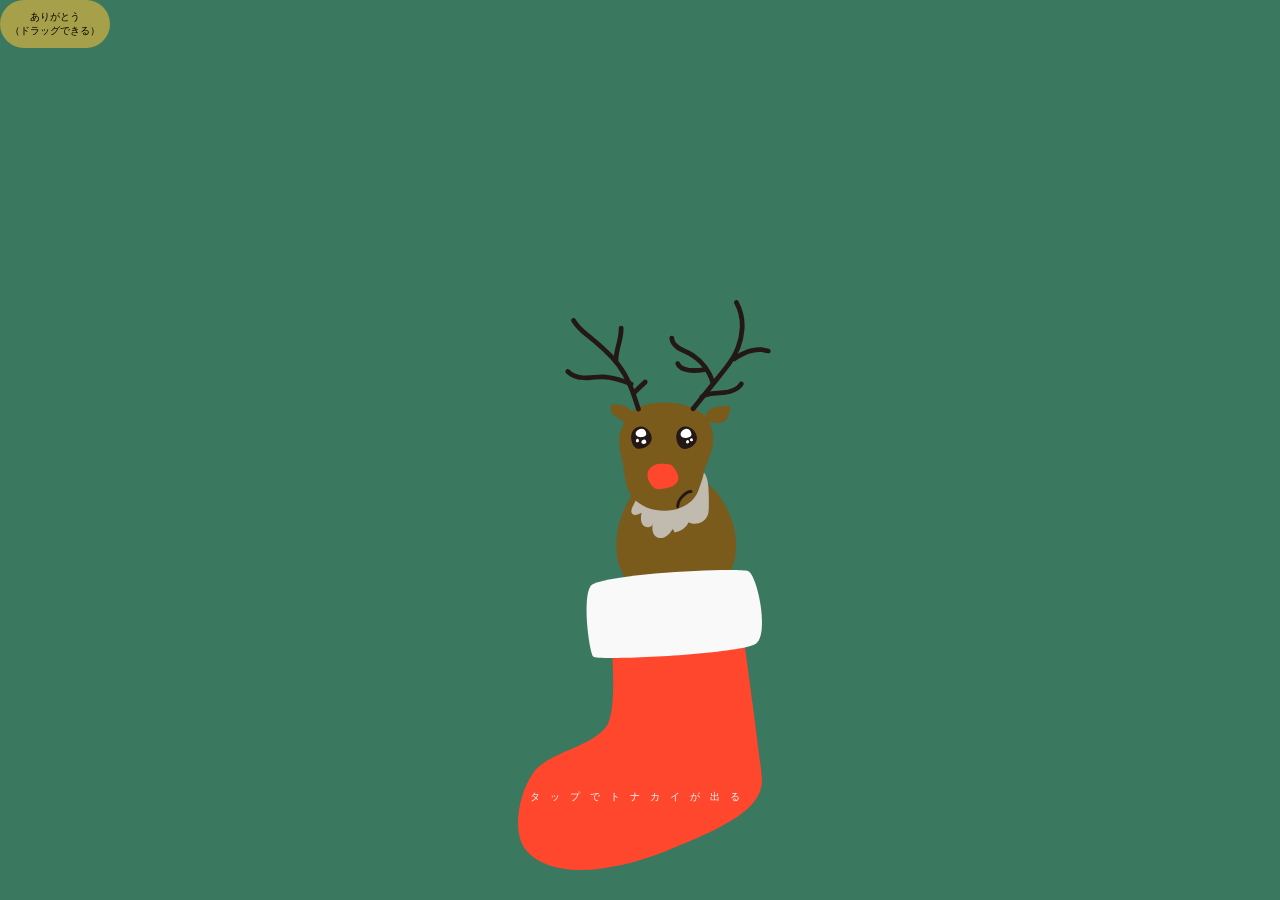
==== adcale_deployed/index.html @ 9399ebc8 "アドカレ" ====
<!DOCTYPE html>
<html lang="en">
<head>
    <meta charset="utf-8">
    <meta name="viewport" content="width=device-width, initial-scale=1.0, maximum-scale=1.0, user-scalable=no, viewport-fit=cover">
    <meta name="apple-mobile-web-app-capable" content="yes">
    <meta name="apple-mobile-web-app-status-bar-style" content="black-translucent">
    <link rel="apple-touch-icon" href="noodl-app.png">
    <title>Noodl Viewer</title>
    <style>
        body {
            margin: 0;
            padding: 0;
            overflow: hidden;
            user-select: none;
            background-color: black;
        }

        img {
            -webkit-user-drag: none;
        }

        * {
            box-sizing: border-box;
            -webkit-tap-highlight-color: rgba(0,0,0,0);
            cursor: default;
        }

    </style>
</head>
<body>
<noscript>
    You need to enable JavaScript to run this app.
</noscript>

<div id="root" style="display: flex; width:100vw; height: 100vh; overflow: hidden"></div>

<script src="react.production.min.js"></script>
<script src="react-dom.production.min.js"></script>



<script type="application/javascript">
    window.__noodl_modules = [];
    window.Noodl = {
        defineModule:function(m) {
            window.__noodl_modules.push(m);
        }
    }
    window.projectData = {"settings":{},"components":[{"name":"/Main","nodes":[{"id":"eacc74e7-4dce-2baf-354b-8070e2b2b872","type":"Group","parameters":{"backgroundColor":"#3A7860"},"ports":[{"name":"width","type":{"name":"number","units":["%","px","vw"],"defaultUnit":"%"},"plug":"input","group":"Dimensions","displayName":"Width","default":"100","index":2},{"name":"height","type":{"name":"number","units":["%","px","vh"],"defaultUnit":"%"},"plug":"input","group":"Dimensions","displayName":"Height","default":"100","index":3},{"name":"borderWidth","type":{"name":"number","units":["px"],"defaultUnit":"px"},"plug":"input","group":"Style","displayName":"Border Width","default":0,"index":353},{"name":"borderColor","type":"color","plug":"input","group":"Style","displayName":"Border Color","index":354}],"children":[{"id":"42d975aa-01d1-9dfe-31c0-d38041c544ec","type":"Image","parameters":{"src":"tona.svg","position":"absolute","alignX":"center","alignY":"center","sizeMode":"explicit","width":{"value":300,"unit":"px"},"height":{"value":300,"unit":"px"},"marginLeft":{"value":28,"unit":"px"}},"ports":[{"name":"width","type":{"name":"number","units":["%","px","vw"],"defaultUnit":"%"},"plug":"input","group":"Dimensions","displayName":"Width","default":"100","index":2},{"name":"height","type":{"name":"number","units":["%","px","vh"],"defaultUnit":"%"},"plug":"input","group":"Dimensions","displayName":"Height","default":"100","index":3}],"children":[]},{"id":"fdf67845-4a79-2b21-3f56-6a94a789fe0c","type":"Image","parameters":{"src":"socks.svg","alignX":"center","alignY":"bottom","position":"absolute","sizeMode":"explicit","width":{"value":300,"unit":"px"},"marginLeft":{"value":0,"unit":"px"},"transformScale":1,"pointerEventsMode":"inherit","height":{"value":300,"unit":"px"},"marginBottom":{"value":30,"unit":"px"}},"ports":[{"name":"width","type":{"name":"number","units":["%","px","vw"],"defaultUnit":"%"},"plug":"input","group":"Dimensions","displayName":"Width","default":"100","index":2},{"name":"height","type":{"name":"number","units":["%","px","vh"],"defaultUnit":"%"},"plug":"input","group":"Dimensions","displayName":"Height","default":"100","index":3}],"children":[]},{"id":"52b2e779-e220-c50f-89eb-185662efcb09","type":"Text","parameters":{"sizeMode":"contentSize","text":"タップでトナカイが出る","fontSize":{"value":10,"unit":"px"},"position":"absolute","alignX":"center","alignY":"bottom","letterSpacing":10,"color":"#FFFFFF","marginBottom":{"value":96,"unit":"px"}},"ports":[],"children":[]},{"id":"e766b639-2bf4-24fa-b99a-ab1df3ad97b3","type":"Drag","parameters":{"axis":"both"},"ports":[],"children":[{"id":"5ced582d-5383-da43-b13a-33ac85360148","type":"Group","parameters":{"sizeMode":"contentSize","paddingLeft":{"value":10,"unit":"px"},"paddingTop":{"value":10,"unit":"px"},"paddingRight":{"value":10,"unit":"px"},"paddingBottom":{"value":10,"unit":"px"},"backgroundColor":"#A7A04A","borderRadius":30},"ports":[{"name":"borderWidth","type":{"name":"number","units":["px"],"defaultUnit":"px"},"plug":"input","group":"Style","displayName":"Border Width","default":0,"index":353},{"name":"borderColor","type":"color","plug":"input","group":"Style","displayName":"Border Color","index":354}],"children":[{"id":"95e1acbd-33bf-920b-c3f9-b18dc97a06bb","type":"Text","parameters":{"sizeMode":"contentSize","text":"ありがとう\n（ドラッグできる）","fontSize":{"value":10,"unit":"px"},"textAlign":"center"},"ports":[],"children":[]}]}]}]},{"id":"cea06691-a21a-3cd8-f6dd-f1e04ae44dec","type":"States","parameters":{"states":"on,off","values":"ypos","value-on-ypos":-150,"value-off-ypos":0,"startState":"off"},"ports":[{"type":{"name":"number","allowConnectionsOnly":true},"plug":"output","group":"Values","name":"ypos","index":6},{"plug":"input","type":"number","group":"on Values","name":"value-on-ypos","displayName":"ypos","editorName":"on|ypos","index":7},{"plug":"input","type":{"name":"enum","enums":[{"value":"easeOut","label":"Ease Out"},{"value":"easeIn","label":"Ease In"},{"value":"linear","label":"Linear"},{"value":"easeInOut","label":"Ease In Out"},{"value":"cubicBezier","label":"Cubic Bezier"}]},"default":"easeOut","displayName":"Easing Curve","group":"on Transition","name":"transition-on","index":8},{"plug":"input","type":"number","default":300,"displayName":"Duration","group":"on Transition","name":"duration-on","index":9},{"plug":"input","type":{"name":"boolean","allowConnectionsOnly":true},"displayName":"To on","name":"to-on","group":"Go to state","index":10},{"plug":"output","type":"boolean","displayName":"At on","name":"at-on","group":"Current state","index":11},{"plug":"output","type":"signal","displayName":"Has Reached on","name":"reached-on","group":"Current state","index":12},{"plug":"input","type":"number","group":"off Values","name":"value-off-ypos","displayName":"ypos","editorName":"off|ypos","index":13},{"plug":"input","type":{"name":"enum","enums":[{"value":"easeOut","label":"Ease Out"},{"value":"easeIn","label":"Ease In"},{"value":"linear","label":"Linear"},{"value":"easeInOut","label":"Ease In Out"},{"value":"cubicBezier","label":"Cubic Bezier"}]},"default":"easeOut","displayName":"Easing Curve","group":"off Transition","name":"transition-off","index":14},{"plug":"input","type":"number","default":300,"displayName":"Duration","group":"off Transition","name":"duration-off","index":15},{"plug":"input","type":{"name":"boolean","allowConnectionsOnly":true},"displayName":"To off","name":"to-off","group":"Go to state","index":16},{"plug":"output","type":"boolean","displayName":"At off","name":"at-off","group":"Current state","index":17},{"plug":"output","type":"signal","displayName":"Has Reached off","name":"reached-off","group":"Current state","index":18},{"plug":"input","type":{"name":"enum","enums":["on","off"]},"group":"States","displayName":"Start at","name":"startState","default":"on","index":19}],"children":[]}],"connections":[{"sourceId":"fdf67845-4a79-2b21-3f56-6a94a789fe0c","sourcePort":"onClick","targetId":"cea06691-a21a-3cd8-f6dd-f1e04ae44dec","targetPort":"toggle"},{"sourceId":"cea06691-a21a-3cd8-f6dd-f1e04ae44dec","sourcePort":"ypos","targetId":"42d975aa-01d1-9dfe-31c0-d38041c544ec","targetPort":"transformY"}],"ports":[],"roots":["eacc74e7-4dce-2baf-354b-8070e2b2b872"]}],"rootComponent":"/Main","rootNode":"eacc74e7-4dce-2baf-354b-8070e2b2b872","metadata":{"deviceSettings":{"deviceTypes":[{"name":"Web","desc":"This is the default device that can be used to view the app from a browser.","rootComponentPath":"/Main","type":"Browser"}]}}};
</script>



<script src="noodl.js"></script>
</body>
</html>
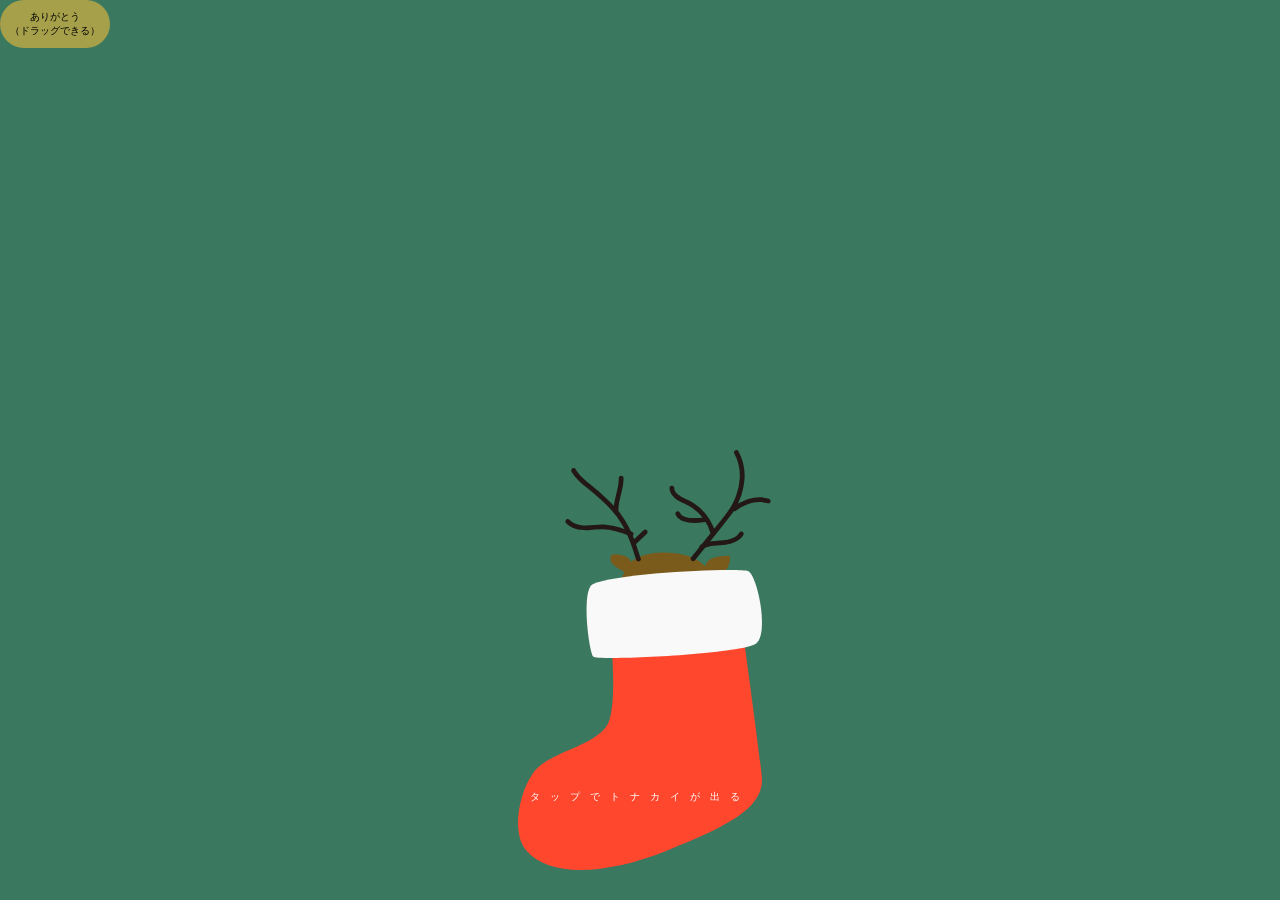
==== commit a3f0aa76: "修正" ====
--- a/adcale_deployed/index.html
+++ b/adcale_deployed/index.html
@@ -47,7 +47,7 @@
             window.__noodl_modules.push(m);
         }
     }
-    window.projectData = {"settings":{},"components":[{"name":"/Main","nodes":[{"id":"eacc74e7-4dce-2baf-354b-8070e2b2b872","type":"Group","parameters":{"backgroundColor":"#3A7860"},"ports":[{"name":"width","type":{"name":"number","units":["%","px","vw"],"defaultUnit":"%"},"plug":"input","group":"Dimensions","displayName":"Width","default":"100","index":2},{"name":"height","type":{"name":"number","units":["%","px","vh"],"defaultUnit":"%"},"plug":"input","group":"Dimensions","displayName":"Height","default":"100","index":3},{"name":"borderWidth","type":{"name":"number","units":["px"],"defaultUnit":"px"},"plug":"input","group":"Style","displayName":"Border Width","default":0,"index":353},{"name":"borderColor","type":"color","plug":"input","group":"Style","displayName":"Border Color","index":354}],"children":[{"id":"42d975aa-01d1-9dfe-31c0-d38041c544ec","type":"Image","parameters":{"src":"tona.svg","position":"absolute","alignX":"center","alignY":"center","sizeMode":"explicit","width":{"value":300,"unit":"px"},"height":{"value":300,"unit":"px"},"marginLeft":{"value":28,"unit":"px"}},"ports":[{"name":"width","type":{"name":"number","units":["%","px","vw"],"defaultUnit":"%"},"plug":"input","group":"Dimensions","displayName":"Width","default":"100","index":2},{"name":"height","type":{"name":"number","units":["%","px","vh"],"defaultUnit":"%"},"plug":"input","group":"Dimensions","displayName":"Height","default":"100","index":3}],"children":[]},{"id":"fdf67845-4a79-2b21-3f56-6a94a789fe0c","type":"Image","parameters":{"src":"socks.svg","alignX":"center","alignY":"bottom","position":"absolute","sizeMode":"explicit","width":{"value":300,"unit":"px"},"marginLeft":{"value":0,"unit":"px"},"transformScale":1,"pointerEventsMode":"inherit","height":{"value":300,"unit":"px"},"marginBottom":{"value":30,"unit":"px"}},"ports":[{"name":"width","type":{"name":"number","units":["%","px","vw"],"defaultUnit":"%"},"plug":"input","group":"Dimensions","displayName":"Width","default":"100","index":2},{"name":"height","type":{"name":"number","units":["%","px","vh"],"defaultUnit":"%"},"plug":"input","group":"Dimensions","displayName":"Height","default":"100","index":3}],"children":[]},{"id":"52b2e779-e220-c50f-89eb-185662efcb09","type":"Text","parameters":{"sizeMode":"contentSize","text":"タップでトナカイが出る","fontSize":{"value":10,"unit":"px"},"position":"absolute","alignX":"center","alignY":"bottom","letterSpacing":10,"color":"#FFFFFF","marginBottom":{"value":96,"unit":"px"}},"ports":[],"children":[]},{"id":"e766b639-2bf4-24fa-b99a-ab1df3ad97b3","type":"Drag","parameters":{"axis":"both"},"ports":[],"children":[{"id":"5ced582d-5383-da43-b13a-33ac85360148","type":"Group","parameters":{"sizeMode":"contentSize","paddingLeft":{"value":10,"unit":"px"},"paddingTop":{"value":10,"unit":"px"},"paddingRight":{"value":10,"unit":"px"},"paddingBottom":{"value":10,"unit":"px"},"backgroundColor":"#A7A04A","borderRadius":30},"ports":[{"name":"borderWidth","type":{"name":"number","units":["px"],"defaultUnit":"px"},"plug":"input","group":"Style","displayName":"Border Width","default":0,"index":353},{"name":"borderColor","type":"color","plug":"input","group":"Style","displayName":"Border Color","index":354}],"children":[{"id":"95e1acbd-33bf-920b-c3f9-b18dc97a06bb","type":"Text","parameters":{"sizeMode":"contentSize","text":"ありがとう\n（ドラッグできる）","fontSize":{"value":10,"unit":"px"},"textAlign":"center"},"ports":[],"children":[]}]}]}]},{"id":"cea06691-a21a-3cd8-f6dd-f1e04ae44dec","type":"States","parameters":{"states":"on,off","values":"ypos","value-on-ypos":-150,"value-off-ypos":0,"startState":"off"},"ports":[{"type":{"name":"number","allowConnectionsOnly":true},"plug":"output","group":"Values","name":"ypos","index":6},{"plug":"input","type":"number","group":"on Values","name":"value-on-ypos","displayName":"ypos","editorName":"on|ypos","index":7},{"plug":"input","type":{"name":"enum","enums":[{"value":"easeOut","label":"Ease Out"},{"value":"easeIn","label":"Ease In"},{"value":"linear","label":"Linear"},{"value":"easeInOut","label":"Ease In Out"},{"value":"cubicBezier","label":"Cubic Bezier"}]},"default":"easeOut","displayName":"Easing Curve","group":"on Transition","name":"transition-on","index":8},{"plug":"input","type":"number","default":300,"displayName":"Duration","group":"on Transition","name":"duration-on","index":9},{"plug":"input","type":{"name":"boolean","allowConnectionsOnly":true},"displayName":"To on","name":"to-on","group":"Go to state","index":10},{"plug":"output","type":"boolean","displayName":"At on","name":"at-on","group":"Current state","index":11},{"plug":"output","type":"signal","displayName":"Has Reached on","name":"reached-on","group":"Current state","index":12},{"plug":"input","type":"number","group":"off Values","name":"value-off-ypos","displayName":"ypos","editorName":"off|ypos","index":13},{"plug":"input","type":{"name":"enum","enums":[{"value":"easeOut","label":"Ease Out"},{"value":"easeIn","label":"Ease In"},{"value":"linear","label":"Linear"},{"value":"easeInOut","label":"Ease In Out"},{"value":"cubicBezier","label":"Cubic Bezier"}]},"default":"easeOut","displayName":"Easing Curve","group":"off Transition","name":"transition-off","index":14},{"plug":"input","type":"number","default":300,"displayName":"Duration","group":"off Transition","name":"duration-off","index":15},{"plug":"input","type":{"name":"boolean","allowConnectionsOnly":true},"displayName":"To off","name":"to-off","group":"Go to state","index":16},{"plug":"output","type":"boolean","displayName":"At off","name":"at-off","group":"Current state","index":17},{"plug":"output","type":"signal","displayName":"Has Reached off","name":"reached-off","group":"Current state","index":18},{"plug":"input","type":{"name":"enum","enums":["on","off"]},"group":"States","displayName":"Start at","name":"startState","default":"on","index":19}],"children":[]}],"connections":[{"sourceId":"fdf67845-4a79-2b21-3f56-6a94a789fe0c","sourcePort":"onClick","targetId":"cea06691-a21a-3cd8-f6dd-f1e04ae44dec","targetPort":"toggle"},{"sourceId":"cea06691-a21a-3cd8-f6dd-f1e04ae44dec","sourcePort":"ypos","targetId":"42d975aa-01d1-9dfe-31c0-d38041c544ec","targetPort":"transformY"}],"ports":[],"roots":["eacc74e7-4dce-2baf-354b-8070e2b2b872"]}],"rootComponent":"/Main","rootNode":"eacc74e7-4dce-2baf-354b-8070e2b2b872","metadata":{"deviceSettings":{"deviceTypes":[{"name":"Web","desc":"This is the default device that can be used to view the app from a browser.","rootComponentPath":"/Main","type":"Browser"}]}}};
+    window.projectData = {"settings":{},"components":[{"name":"/Main","nodes":[{"id":"eacc74e7-4dce-2baf-354b-8070e2b2b872","type":"Group","parameters":{"backgroundColor":"#3A7860"},"ports":[{"name":"width","type":{"name":"number","units":["%","px","vw"],"defaultUnit":"%"},"plug":"input","group":"Dimensions","displayName":"Width","default":"100","index":2},{"name":"height","type":{"name":"number","units":["%","px","vh"],"defaultUnit":"%"},"plug":"input","group":"Dimensions","displayName":"Height","default":"100","index":3},{"name":"borderWidth","type":{"name":"number","units":["px"],"defaultUnit":"px"},"plug":"input","group":"Style","displayName":"Border Width","default":0,"index":353},{"name":"borderColor","type":"color","plug":"input","group":"Style","displayName":"Border Color","index":354}],"children":[{"id":"42d975aa-01d1-9dfe-31c0-d38041c544ec","type":"Image","parameters":{"src":"tona.svg","position":"absolute","alignX":"center","alignY":"bottom","sizeMode":"explicit","width":{"value":300,"unit":"px"},"height":{"value":300,"unit":"px"},"marginLeft":{"value":28,"unit":"px"}},"ports":[{"name":"width","type":{"name":"number","units":["%","px","vw"],"defaultUnit":"%"},"plug":"input","group":"Dimensions","displayName":"Width","default":"100","index":2},{"name":"height","type":{"name":"number","units":["%","px","vh"],"defaultUnit":"%"},"plug":"input","group":"Dimensions","displayName":"Height","default":"100","index":3}],"children":[]},{"id":"fdf67845-4a79-2b21-3f56-6a94a789fe0c","type":"Image","parameters":{"src":"socks.svg","alignX":"center","alignY":"bottom","position":"absolute","sizeMode":"explicit","width":{"value":300,"unit":"px"},"marginLeft":{"value":0,"unit":"px"},"transformScale":1,"pointerEventsMode":"inherit","height":{"value":300,"unit":"px"},"marginBottom":{"value":30,"unit":"px"}},"ports":[{"name":"width","type":{"name":"number","units":["%","px","vw"],"defaultUnit":"%"},"plug":"input","group":"Dimensions","displayName":"Width","default":"100","index":2},{"name":"height","type":{"name":"number","units":["%","px","vh"],"defaultUnit":"%"},"plug":"input","group":"Dimensions","displayName":"Height","default":"100","index":3}],"children":[]},{"id":"52b2e779-e220-c50f-89eb-185662efcb09","type":"Text","parameters":{"sizeMode":"contentSize","text":"タップでトナカイが出る","fontSize":{"value":10,"unit":"px"},"position":"absolute","alignX":"center","alignY":"bottom","letterSpacing":10,"color":"#FFFFFF","marginBottom":{"value":96,"unit":"px"}},"ports":[],"children":[]},{"id":"e766b639-2bf4-24fa-b99a-ab1df3ad97b3","type":"Drag","parameters":{"axis":"both"},"ports":[],"children":[{"id":"5ced582d-5383-da43-b13a-33ac85360148","type":"Group","parameters":{"sizeMode":"contentSize","paddingLeft":{"value":10,"unit":"px"},"paddingTop":{"value":10,"unit":"px"},"paddingRight":{"value":10,"unit":"px"},"paddingBottom":{"value":10,"unit":"px"},"backgroundColor":"#A7A04A","borderRadius":30},"ports":[{"name":"borderWidth","type":{"name":"number","units":["px"],"defaultUnit":"px"},"plug":"input","group":"Style","displayName":"Border Width","default":0,"index":353},{"name":"borderColor","type":"color","plug":"input","group":"Style","displayName":"Border Color","index":354}],"children":[{"id":"95e1acbd-33bf-920b-c3f9-b18dc97a06bb","type":"Text","parameters":{"sizeMode":"contentSize","text":"ありがとう\n（ドラッグできる）","fontSize":{"value":10,"unit":"px"},"textAlign":"center"},"ports":[],"children":[]}]}]}]},{"id":"cea06691-a21a-3cd8-f6dd-f1e04ae44dec","type":"States","parameters":{"states":"on,off","values":"ypos","value-on-ypos":-250,"value-off-ypos":-150,"startState":"off"},"ports":[{"type":{"name":"number","allowConnectionsOnly":true},"plug":"output","group":"Values","name":"ypos","index":6},{"plug":"input","type":"number","group":"on Values","name":"value-on-ypos","displayName":"ypos","editorName":"on|ypos","index":7},{"plug":"input","type":{"name":"enum","enums":[{"value":"easeOut","label":"Ease Out"},{"value":"easeIn","label":"Ease In"},{"value":"linear","label":"Linear"},{"value":"easeInOut","label":"Ease In Out"},{"value":"cubicBezier","label":"Cubic Bezier"}]},"default":"easeOut","displayName":"Easing Curve","group":"on Transition","name":"transition-on","index":8},{"plug":"input","type":"number","default":300,"displayName":"Duration","group":"on Transition","name":"duration-on","index":9},{"plug":"input","type":{"name":"boolean","allowConnectionsOnly":true},"displayName":"To on","name":"to-on","group":"Go to state","index":10},{"plug":"output","type":"boolean","displayName":"At on","name":"at-on","group":"Current state","index":11},{"plug":"output","type":"signal","displayName":"Has Reached on","name":"reached-on","group":"Current state","index":12},{"plug":"input","type":"number","group":"off Values","name":"value-off-ypos","displayName":"ypos","editorName":"off|ypos","index":13},{"plug":"input","type":{"name":"enum","enums":[{"value":"easeOut","label":"Ease Out"},{"value":"easeIn","label":"Ease In"},{"value":"linear","label":"Linear"},{"value":"easeInOut","label":"Ease In Out"},{"value":"cubicBezier","label":"Cubic Bezier"}]},"default":"easeOut","displayName":"Easing Curve","group":"off Transition","name":"transition-off","index":14},{"plug":"input","type":"number","default":300,"displayName":"Duration","group":"off Transition","name":"duration-off","index":15},{"plug":"input","type":{"name":"boolean","allowConnectionsOnly":true},"displayName":"To off","name":"to-off","group":"Go to state","index":16},{"plug":"output","type":"boolean","displayName":"At off","name":"at-off","group":"Current state","index":17},{"plug":"output","type":"signal","displayName":"Has Reached off","name":"reached-off","group":"Current state","index":18},{"plug":"input","type":{"name":"enum","enums":["on","off"]},"group":"States","displayName":"Start at","name":"startState","default":"on","index":19}],"children":[]}],"connections":[{"sourceId":"fdf67845-4a79-2b21-3f56-6a94a789fe0c","sourcePort":"onClick","targetId":"cea06691-a21a-3cd8-f6dd-f1e04ae44dec","targetPort":"toggle"},{"sourceId":"cea06691-a21a-3cd8-f6dd-f1e04ae44dec","sourcePort":"ypos","targetId":"42d975aa-01d1-9dfe-31c0-d38041c544ec","targetPort":"transformY"}],"ports":[],"roots":["eacc74e7-4dce-2baf-354b-8070e2b2b872"]}],"rootComponent":"/Main","rootNode":"eacc74e7-4dce-2baf-354b-8070e2b2b872","metadata":{"deviceSettings":{"deviceTypes":[{"name":"Web","desc":"This is the default device that can be used to view the app from a browser.","rootComponentPath":"/Main","type":"Browser"}]}}};
 </script>
 
 
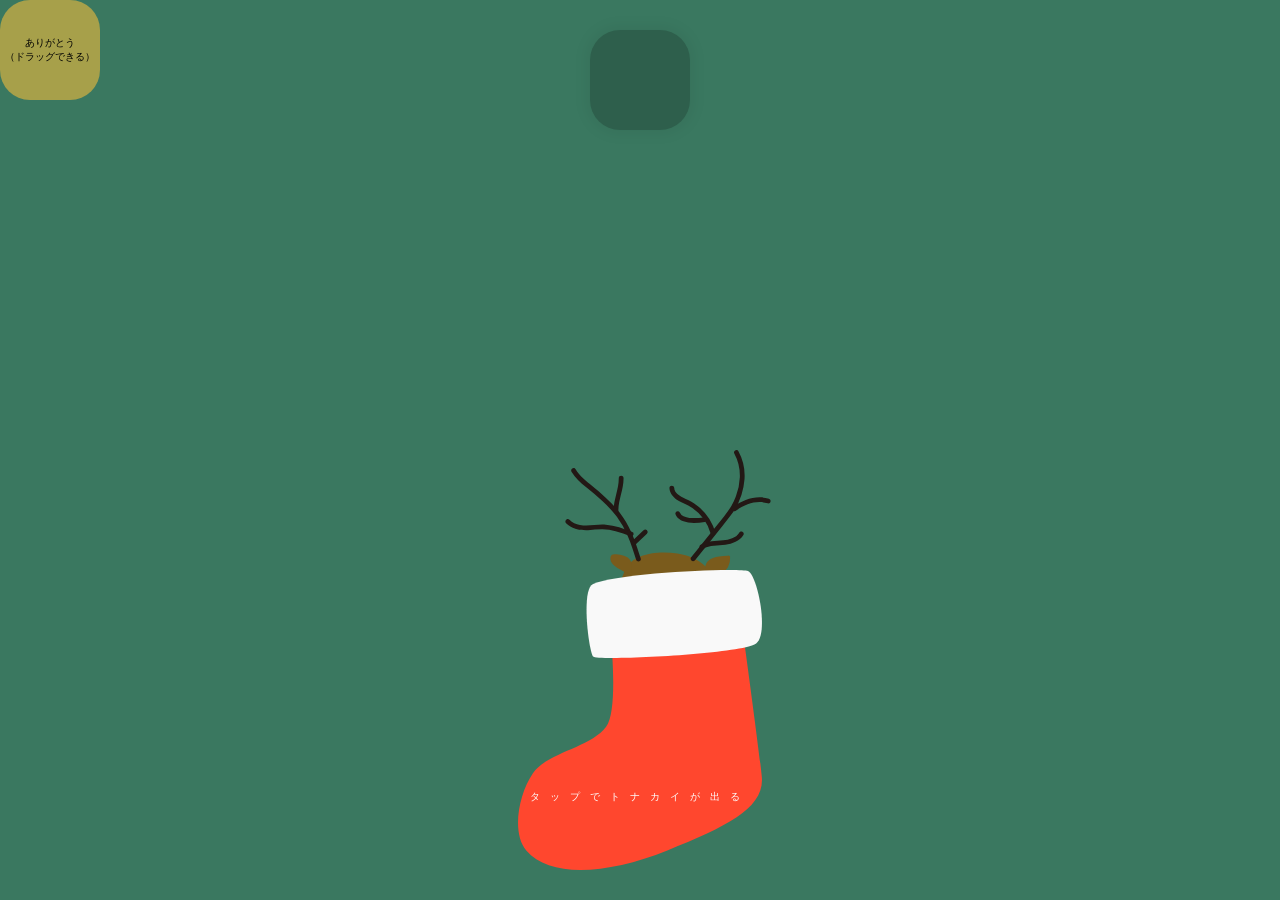
==== commit a597c7b8: "進化" ====
--- a/adcale_deployed/index.html
+++ b/adcale_deployed/index.html
@@ -38,6 +38,8 @@
 <script src="react.production.min.js"></script>
 <script src="react-dom.production.min.js"></script>
 
+<link rel="stylesheet" type="text/css" href="./noodl_modules/se-topp-material-ui/material-iconfont/material-icons.css">
+<link rel="stylesheet" type="text/css" href="./noodl_modules/se-topp-material-ui/roboto/roboto.css">
 
 
 <script type="application/javascript">
@@ -47,9 +49,10 @@
             window.__noodl_modules.push(m);
         }
     }
-    window.projectData = {"settings":{},"components":[{"name":"/Main","nodes":[{"id":"eacc74e7-4dce-2baf-354b-8070e2b2b872","type":"Group","parameters":{"backgroundColor":"#3A7860"},"ports":[{"name":"width","type":{"name":"number","units":["%","px","vw"],"defaultUnit":"%"},"plug":"input","group":"Dimensions","displayName":"Width","default":"100","index":2},{"name":"height","type":{"name":"number","units":["%","px","vh"],"defaultUnit":"%"},"plug":"input","group":"Dimensions","displayName":"Height","default":"100","index":3},{"name":"borderWidth","type":{"name":"number","units":["px"],"defaultUnit":"px"},"plug":"input","group":"Style","displayName":"Border Width","default":0,"index":353},{"name":"borderColor","type":"color","plug":"input","group":"Style","displayName":"Border Color","index":354}],"children":[{"id":"42d975aa-01d1-9dfe-31c0-d38041c544ec","type":"Image","parameters":{"src":"tona.svg","position":"absolute","alignX":"center","alignY":"bottom","sizeMode":"explicit","width":{"value":300,"unit":"px"},"height":{"value":300,"unit":"px"},"marginLeft":{"value":28,"unit":"px"}},"ports":[{"name":"width","type":{"name":"number","units":["%","px","vw"],"defaultUnit":"%"},"plug":"input","group":"Dimensions","displayName":"Width","default":"100","index":2},{"name":"height","type":{"name":"number","units":["%","px","vh"],"defaultUnit":"%"},"plug":"input","group":"Dimensions","displayName":"Height","default":"100","index":3}],"children":[]},{"id":"fdf67845-4a79-2b21-3f56-6a94a789fe0c","type":"Image","parameters":{"src":"socks.svg","alignX":"center","alignY":"bottom","position":"absolute","sizeMode":"explicit","width":{"value":300,"unit":"px"},"marginLeft":{"value":0,"unit":"px"},"transformScale":1,"pointerEventsMode":"inherit","height":{"value":300,"unit":"px"},"marginBottom":{"value":30,"unit":"px"}},"ports":[{"name":"width","type":{"name":"number","units":["%","px","vw"],"defaultUnit":"%"},"plug":"input","group":"Dimensions","displayName":"Width","default":"100","index":2},{"name":"height","type":{"name":"number","units":["%","px","vh"],"defaultUnit":"%"},"plug":"input","group":"Dimensions","displayName":"Height","default":"100","index":3}],"children":[]},{"id":"52b2e779-e220-c50f-89eb-185662efcb09","type":"Text","parameters":{"sizeMode":"contentSize","text":"タップでトナカイが出る","fontSize":{"value":10,"unit":"px"},"position":"absolute","alignX":"center","alignY":"bottom","letterSpacing":10,"color":"#FFFFFF","marginBottom":{"value":96,"unit":"px"}},"ports":[],"children":[]},{"id":"e766b639-2bf4-24fa-b99a-ab1df3ad97b3","type":"Drag","parameters":{"axis":"both"},"ports":[],"children":[{"id":"5ced582d-5383-da43-b13a-33ac85360148","type":"Group","parameters":{"sizeMode":"contentSize","paddingLeft":{"value":10,"unit":"px"},"paddingTop":{"value":10,"unit":"px"},"paddingRight":{"value":10,"unit":"px"},"paddingBottom":{"value":10,"unit":"px"},"backgroundColor":"#A7A04A","borderRadius":30},"ports":[{"name":"borderWidth","type":{"name":"number","units":["px"],"defaultUnit":"px"},"plug":"input","group":"Style","displayName":"Border Width","default":0,"index":353},{"name":"borderColor","type":"color","plug":"input","group":"Style","displayName":"Border Color","index":354}],"children":[{"id":"95e1acbd-33bf-920b-c3f9-b18dc97a06bb","type":"Text","parameters":{"sizeMode":"contentSize","text":"ありがとう\n（ドラッグできる）","fontSize":{"value":10,"unit":"px"},"textAlign":"center"},"ports":[],"children":[]}]}]}]},{"id":"cea06691-a21a-3cd8-f6dd-f1e04ae44dec","type":"States","parameters":{"states":"on,off","values":"ypos","value-on-ypos":-250,"value-off-ypos":-150,"startState":"off"},"ports":[{"type":{"name":"number","allowConnectionsOnly":true},"plug":"output","group":"Values","name":"ypos","index":6},{"plug":"input","type":"number","group":"on Values","name":"value-on-ypos","displayName":"ypos","editorName":"on|ypos","index":7},{"plug":"input","type":{"name":"enum","enums":[{"value":"easeOut","label":"Ease Out"},{"value":"easeIn","label":"Ease In"},{"value":"linear","label":"Linear"},{"value":"easeInOut","label":"Ease In Out"},{"value":"cubicBezier","label":"Cubic Bezier"}]},"default":"easeOut","displayName":"Easing Curve","group":"on Transition","name":"transition-on","index":8},{"plug":"input","type":"number","default":300,"displayName":"Duration","group":"on Transition","name":"duration-on","index":9},{"plug":"input","type":{"name":"boolean","allowConnectionsOnly":true},"displayName":"To on","name":"to-on","group":"Go to state","index":10},{"plug":"output","type":"boolean","displayName":"At on","name":"at-on","group":"Current state","index":11},{"plug":"output","type":"signal","displayName":"Has Reached on","name":"reached-on","group":"Current state","index":12},{"plug":"input","type":"number","group":"off Values","name":"value-off-ypos","displayName":"ypos","editorName":"off|ypos","index":13},{"plug":"input","type":{"name":"enum","enums":[{"value":"easeOut","label":"Ease Out"},{"value":"easeIn","label":"Ease In"},{"value":"linear","label":"Linear"},{"value":"easeInOut","label":"Ease In Out"},{"value":"cubicBezier","label":"Cubic Bezier"}]},"default":"easeOut","displayName":"Easing Curve","group":"off Transition","name":"transition-off","index":14},{"plug":"input","type":"number","default":300,"displayName":"Duration","group":"off Transition","name":"duration-off","index":15},{"plug":"input","type":{"name":"boolean","allowConnectionsOnly":true},"displayName":"To off","name":"to-off","group":"Go to state","index":16},{"plug":"output","type":"boolean","displayName":"At off","name":"at-off","group":"Current state","index":17},{"plug":"output","type":"signal","displayName":"Has Reached off","name":"reached-off","group":"Current state","index":18},{"plug":"input","type":{"name":"enum","enums":["on","off"]},"group":"States","displayName":"Start at","name":"startState","default":"on","index":19}],"children":[]}],"connections":[{"sourceId":"fdf67845-4a79-2b21-3f56-6a94a789fe0c","sourcePort":"onClick","targetId":"cea06691-a21a-3cd8-f6dd-f1e04ae44dec","targetPort":"toggle"},{"sourceId":"cea06691-a21a-3cd8-f6dd-f1e04ae44dec","sourcePort":"ypos","targetId":"42d975aa-01d1-9dfe-31c0-d38041c544ec","targetPort":"transformY"}],"ports":[],"roots":["eacc74e7-4dce-2baf-354b-8070e2b2b872"]}],"rootComponent":"/Main","rootNode":"eacc74e7-4dce-2baf-354b-8070e2b2b872","metadata":{"deviceSettings":{"deviceTypes":[{"name":"Web","desc":"This is the default device that can be used to view the app from a browser.","rootComponentPath":"/Main","type":"Browser"}]}}};
+    window.projectData = {"settings":{},"components":[{"name":"/Main","nodes":[{"id":"eacc74e7-4dce-2baf-354b-8070e2b2b872","type":"Group","parameters":{"backgroundColor":"#3A7860","style":"{\n   \n}"},"ports":[{"name":"width","type":{"name":"number","units":["%","px","vw"],"defaultUnit":"%"},"plug":"input","group":"Dimensions","displayName":"Width","default":"100","index":2},{"name":"height","type":{"name":"number","units":["%","px","vh"],"defaultUnit":"%"},"plug":"input","group":"Dimensions","displayName":"Height","default":"100","index":3},{"name":"borderWidth","type":{"name":"number","units":["px"],"defaultUnit":"px"},"plug":"input","group":"Style","displayName":"Border Width","default":0,"index":353},{"name":"borderColor","type":"color","plug":"input","group":"Style","displayName":"Border Color","index":354}],"children":[{"id":"a786fdcf-6021-cf08-1d9b-668cadb43384","type":"Group","parameters":{"style":"{\n     \"background\":\"url(kabe_snow03.gif)\"\n}","position":"absolute"},"ports":[{"name":"width","type":{"name":"number","units":["%","px","vw"],"defaultUnit":"%"},"plug":"input","group":"Dimensions","displayName":"Width","default":"100","index":2},{"name":"height","type":{"name":"number","units":["%","px","vh"],"defaultUnit":"%"},"plug":"input","group":"Dimensions","displayName":"Height","default":"100","index":3},{"name":"borderWidth","type":{"name":"number","units":["px"],"defaultUnit":"px"},"plug":"input","group":"Style","displayName":"Border Width","default":0,"index":353},{"name":"borderColor","type":"color","plug":"input","group":"Style","displayName":"Border Color","index":354}],"children":[]},{"id":"27869582-edd7-7560-87dc-3aa5f8788a9b","type":"Group","parameters":{"sizeMode":"explicit","width":{"value":100,"unit":"px"},"height":{"value":100,"unit":"px"},"borderRadius":30,"marginTop":{"value":30,"unit":"px"},"position":"absolute","alignX":"center","borderStyle":"solid","boxShadowEnabled":true,"style":"{\n}","backgroundColor":"#000000","opacity":0.2,"boxShadowBlurRadius":{"value":10,"unit":"px"},"boxShadowSpreadRadius":{"value":5,"unit":"px"}},"ports":[{"name":"width","type":{"name":"number","units":["%","px","vw"],"defaultUnit":"%"},"plug":"input","group":"Dimensions","displayName":"Width","default":"100","index":2},{"name":"height","type":{"name":"number","units":["%","px","vh"],"defaultUnit":"%"},"plug":"input","group":"Dimensions","displayName":"Height","default":"100","index":3},{"name":"borderWidth","type":{"name":"number","units":["px"],"defaultUnit":"px"},"plug":"input","group":"Style","displayName":"Border Width","default":0,"index":353},{"name":"borderColor","type":"color","plug":"input","group":"Style","displayName":"Border Color","index":354},{"name":"boxShadowOffsetX","type":{"name":"number","units":["px"],"defaultUnit":"px"},"plug":"input","group":"Box Shadow","displayName":"Offset X","default":0,"index":400},{"name":"boxShadowOffsetY","type":{"name":"number","units":["px"],"defaultUnit":"px"},"plug":"input","group":"Box Shadow","displayName":"Offset Y","default":0,"index":401},{"name":"boxShadowBlurRadius","type":{"name":"number","units":["px"],"defaultUnit":"px"},"plug":"input","group":"Box Shadow","displayName":"Blur Radius","default":5,"index":402},{"name":"boxShadowSpreadRadius","type":{"name":"number","units":["px"],"defaultUnit":"px"},"plug":"input","group":"Box Shadow","displayName":"Spread Radius","default":2,"index":403},{"name":"boxShadowInset","type":"boolean","plug":"input","group":"Box Shadow","displayName":"Inset","default":false,"index":404},{"name":"boxShadowColor","type":"color","plug":"input","group":"Box Shadow","displayName":"Shadow Color","default":"rgba(0,0,0,0.2)","index":405}],"children":[]},{"id":"e766b639-2bf4-24fa-b99a-ab1df3ad97b3","type":"Drag","parameters":{"axis":"both","mounted":true,"snapToPositionX.value":100,"snapToPositionY.duration":500,"snapToPositionX.duration":500},"ports":[],"children":[{"id":"5ced582d-5383-da43-b13a-33ac85360148","type":"Group","parameters":{"sizeMode":"explicit","paddingLeft":{"value":10,"unit":"px"},"paddingTop":{"value":10,"unit":"px"},"paddingRight":{"value":10,"unit":"px"},"paddingBottom":{"value":10,"unit":"px"},"backgroundColor":"#A7A04A","borderRadius":30,"width":{"value":100,"unit":"px"},"height":{"value":100,"unit":"px"}},"ports":[{"name":"width","type":{"name":"number","units":["%","px","vw"],"defaultUnit":"%"},"plug":"input","group":"Dimensions","displayName":"Width","default":"100","index":2},{"name":"height","type":{"name":"number","units":["%","px","vh"],"defaultUnit":"%"},"plug":"input","group":"Dimensions","displayName":"Height","default":"100","index":3},{"name":"borderWidth","type":{"name":"number","units":["px"],"defaultUnit":"px"},"plug":"input","group":"Style","displayName":"Border Width","default":0,"index":353},{"name":"borderColor","type":"color","plug":"input","group":"Style","displayName":"Border Color","index":354}],"children":[{"id":"95e1acbd-33bf-920b-c3f9-b18dc97a06bb","type":"Text","parameters":{"sizeMode":"contentSize","text":"ありがとう\n（ドラッグできる）","fontSize":{"value":10,"unit":"px"},"textAlign":"center","alignX":"center","alignY":"center","position":"absolute"},"ports":[],"children":[]}]}]},{"id":"42d975aa-01d1-9dfe-31c0-d38041c544ec","type":"Image","parameters":{"src":"tona.svg","position":"absolute","alignX":"center","alignY":"bottom","sizeMode":"explicit","width":{"value":300,"unit":"px"},"height":{"value":300,"unit":"px"},"marginLeft":{"value":28,"unit":"px"},"blockTouch":false,"pointerEventsMode":"explicit","pointerEventsEnabled":false},"ports":[{"name":"width","type":{"name":"number","units":["%","px","vw"],"defaultUnit":"%"},"plug":"input","group":"Dimensions","displayName":"Width","default":"100","index":2},{"name":"height","type":{"name":"number","units":["%","px","vh"],"defaultUnit":"%"},"plug":"input","group":"Dimensions","displayName":"Height","default":"100","index":3},{"name":"pointerEventsEnabled","type":"boolean","plug":"input","displayName":"Pointer Events Enabled","default":true,"index":303}],"children":[]},{"id":"fdf67845-4a79-2b21-3f56-6a94a789fe0c","type":"Image","parameters":{"src":"socks.svg","alignX":"center","alignY":"bottom","position":"absolute","sizeMode":"explicit","width":{"value":300,"unit":"px"},"marginLeft":{"value":0,"unit":"px"},"transformScale":1,"pointerEventsMode":"inherit","height":{"value":300,"unit":"px"},"marginBottom":{"value":30,"unit":"px"}},"ports":[{"name":"width","type":{"name":"number","units":["%","px","vw"],"defaultUnit":"%"},"plug":"input","group":"Dimensions","displayName":"Width","default":"100","index":2},{"name":"height","type":{"name":"number","units":["%","px","vh"],"defaultUnit":"%"},"plug":"input","group":"Dimensions","displayName":"Height","default":"100","index":3}],"children":[]},{"id":"52b2e779-e220-c50f-89eb-185662efcb09","type":"Text","parameters":{"sizeMode":"contentSize","text":"タップでトナカイが出る","fontSize":{"value":10,"unit":"px"},"position":"absolute","alignX":"center","alignY":"bottom","letterSpacing":10,"color":"#FFFFFF","marginBottom":{"value":96,"unit":"px"}},"ports":[],"children":[]},{"id":"6057cec8-b209-5c6f-046f-da94c2bd3173","type":"Text","parameters":{"text":"めりくり","fontSize":{"value":70,"unit":"px"},"sizeMode":"contentSize","position":"absolute","alignX":"center","alignY":"bottom","marginBottom":{"value":150,"unit":"px"},"fontFamily":"noodl_modules/se-topp-material-ui/Roboto/Roboto-Regular.ttf","color":"#F0BF56","opacity":0.5,"blockTouch":false,"pointerEventsMode":"explicit","pointerEventsEnabled":false},"ports":[{"name":"pointerEventsEnabled","type":"boolean","plug":"input","displayName":"Pointer Events Enabled","default":true,"index":303}],"children":[]}]},{"id":"cea06691-a21a-3cd8-f6dd-f1e04ae44dec","type":"States","parameters":{"states":"on,off","values":"ypos","value-on-ypos":-250,"value-off-ypos":-150,"startState":"off"},"ports":[{"type":{"name":"number","allowConnectionsOnly":true},"plug":"output","group":"Values","name":"ypos","index":6},{"plug":"input","type":"number","group":"on Values","name":"value-on-ypos","displayName":"ypos","editorName":"on|ypos","index":7},{"plug":"input","type":{"name":"enum","enums":[{"value":"easeOut","label":"Ease Out"},{"value":"easeIn","label":"Ease In"},{"value":"linear","label":"Linear"},{"value":"easeInOut","label":"Ease In Out"},{"value":"cubicBezier","label":"Cubic Bezier"}]},"default":"easeOut","displayName":"Easing Curve","group":"on Transition","name":"transition-on","index":8},{"plug":"input","type":"number","default":300,"displayName":"Duration","group":"on Transition","name":"duration-on","index":9},{"plug":"input","type":{"name":"boolean","allowConnectionsOnly":true},"displayName":"To on","name":"to-on","group":"Go to state","index":10},{"plug":"output","type":"boolean","displayName":"At on","name":"at-on","group":"Current state","index":11},{"plug":"output","type":"signal","displayName":"Has Reached on","name":"reached-on","group":"Current state","index":12},{"plug":"input","type":"number","group":"off Values","name":"value-off-ypos","displayName":"ypos","editorName":"off|ypos","index":13},{"plug":"input","type":{"name":"enum","enums":[{"value":"easeOut","label":"Ease Out"},{"value":"easeIn","label":"Ease In"},{"value":"linear","label":"Linear"},{"value":"easeInOut","label":"Ease In Out"},{"value":"cubicBezier","label":"Cubic Bezier"}]},"default":"easeOut","displayName":"Easing Curve","group":"off Transition","name":"transition-off","index":14},{"plug":"input","type":"number","default":300,"displayName":"Duration","group":"off Transition","name":"duration-off","index":15},{"plug":"input","type":{"name":"boolean","allowConnectionsOnly":true},"displayName":"To off","name":"to-off","group":"Go to state","index":16},{"plug":"output","type":"boolean","displayName":"At off","name":"at-off","group":"Current state","index":17},{"plug":"output","type":"signal","displayName":"Has Reached off","name":"reached-off","group":"Current state","index":18},{"plug":"input","type":{"name":"enum","enums":["on","off"]},"group":"States","displayName":"Start at","name":"startState","default":"on","index":19}],"children":[]},{"id":"6f1cb797-37f6-78b6-a720-2c1eb09ec1d0","type":"Expression","parameters":{"expression":"dragX > minX- 20 && dragY > minY -20 && dragX < minX+ 20 && dragY < minY +20 && minX !== 0"},"ports":[{"name":"dragX","type":"number","plug":"input","index":2},{"name":"minX","type":"number","plug":"input","index":3},{"name":"dragY","type":"number","plug":"input","index":4},{"name":"minY","type":"number","plug":"input","index":5}],"children":[]},{"id":"29c52dea-cb49-50b0-1074-f72b7c02a39d","type":"States","parameters":{"states":"snap,free","duration-snap":0,"duration-free":0,"startState":"free"},"ports":[{"plug":"input","type":{"name":"enum","enums":[{"value":"easeOut","label":"Ease Out"},{"value":"easeIn","label":"Ease In"},{"value":"linear","label":"Linear"},{"value":"easeInOut","label":"Ease In Out"},{"value":"cubicBezier","label":"Cubic Bezier"}]},"default":"easeOut","displayName":"Easing Curve","group":"snap Transition","name":"transition-snap","index":6},{"plug":"input","type":"number","default":300,"displayName":"Duration","group":"snap Transition","name":"duration-snap","index":7},{"plug":"input","type":{"name":"boolean","allowConnectionsOnly":true},"displayName":"To snap","name":"to-snap","group":"Go to state","index":8},{"plug":"output","type":"boolean","displayName":"At snap","name":"at-snap","group":"Current state","index":9},{"plug":"output","type":"signal","displayName":"Has Reached snap","name":"reached-snap","group":"Current state","index":10},{"plug":"input","type":{"name":"enum","enums":[{"value":"easeOut","label":"Ease Out"},{"value":"easeIn","label":"Ease In"},{"value":"linear","label":"Linear"},{"value":"easeInOut","label":"Ease In Out"},{"value":"cubicBezier","label":"Cubic Bezier"}]},"default":"easeOut","displayName":"Easing Curve","group":"free Transition","name":"transition-free","index":11},{"plug":"input","type":"number","default":300,"displayName":"Duration","group":"free Transition","name":"duration-free","index":12},{"plug":"input","type":{"name":"boolean","allowConnectionsOnly":true},"displayName":"To free","name":"to-free","group":"Go to state","index":13},{"plug":"output","type":"boolean","displayName":"At free","name":"at-free","group":"Current state","index":14},{"plug":"output","type":"signal","displayName":"Has Reached free","name":"reached-free","group":"Current state","index":15},{"plug":"input","type":{"name":"enum","enums":["snap","free"]},"group":"States","displayName":"Start at","name":"startState","default":"snap","index":16}],"children":[]},{"id":"50a858e0-ff1f-00da-dfea-eabf7cd7d754","type":"States","parameters":{"states":"true,false","values":"opacity","startState":"false","duration-true":2000,"value-true-opacity":1,"duration-false":2000,"value-false-opacity":0},"ports":[{"type":{"name":"number","allowConnectionsOnly":true},"plug":"output","group":"Values","name":"opacity","index":6},{"plug":"input","type":"number","group":"true Values","name":"value-true-opacity","displayName":"opacity","editorName":"true|opacity","index":7},{"plug":"input","type":{"name":"enum","enums":[{"value":"easeOut","label":"Ease Out"},{"value":"easeIn","label":"Ease In"},{"value":"linear","label":"Linear"},{"value":"easeInOut","label":"Ease In Out"},{"value":"cubicBezier","label":"Cubic Bezier"}]},"default":"easeOut","displayName":"Easing Curve","group":"true Transition","name":"transition-true","index":8},{"plug":"input","type":"number","default":300,"displayName":"Duration","group":"true Transition","name":"duration-true","index":9},{"plug":"input","type":{"name":"boolean","allowConnectionsOnly":true},"displayName":"To true","name":"to-true","group":"Go to state","index":10},{"plug":"output","type":"boolean","displayName":"At true","name":"at-true","group":"Current state","index":11},{"plug":"output","type":"signal","displayName":"Has Reached true","name":"reached-true","group":"Current state","index":12},{"plug":"input","type":"number","group":"false Values","name":"value-false-opacity","displayName":"opacity","editorName":"false|opacity","index":13},{"plug":"input","type":{"name":"enum","enums":[{"value":"easeOut","label":"Ease Out"},{"value":"easeIn","label":"Ease In"},{"value":"linear","label":"Linear"},{"value":"easeInOut","label":"Ease In Out"},{"value":"cubicBezier","label":"Cubic Bezier"}]},"default":"easeOut","displayName":"Easing Curve","group":"false Transition","name":"transition-false","index":14},{"plug":"input","type":"number","default":300,"displayName":"Duration","group":"false Transition","name":"duration-false","index":15},{"plug":"input","type":{"name":"boolean","allowConnectionsOnly":true},"displayName":"To false","name":"to-false","group":"Go to state","index":16},{"plug":"output","type":"boolean","displayName":"At false","name":"at-false","group":"Current state","index":17},{"plug":"output","type":"signal","displayName":"Has Reached false","name":"reached-false","group":"Current state","index":18},{"plug":"input","type":{"name":"enum","enums":["true","false"]},"group":"States","displayName":"Start at","name":"startState","default":"true","index":19}],"children":[]}],"connections":[{"sourceId":"fdf67845-4a79-2b21-3f56-6a94a789fe0c","sourcePort":"onClick","targetId":"cea06691-a21a-3cd8-f6dd-f1e04ae44dec","targetPort":"toggle"},{"sourceId":"cea06691-a21a-3cd8-f6dd-f1e04ae44dec","sourcePort":"ypos","targetId":"42d975aa-01d1-9dfe-31c0-d38041c544ec","targetPort":"transformY"},{"sourceId":"e766b639-2bf4-24fa-b99a-ab1df3ad97b3","sourcePort":"positionX","targetId":"6f1cb797-37f6-78b6-a720-2c1eb09ec1d0","targetPort":"dragX"},{"sourceId":"27869582-edd7-7560-87dc-3aa5f8788a9b","sourcePort":"screenPositionX","targetId":"6f1cb797-37f6-78b6-a720-2c1eb09ec1d0","targetPort":"minX"},{"sourceId":"27869582-edd7-7560-87dc-3aa5f8788a9b","sourcePort":"screenPositionX","targetId":"e766b639-2bf4-24fa-b99a-ab1df3ad97b3","targetPort":"snapToPositionX.value"},{"sourceId":"27869582-edd7-7560-87dc-3aa5f8788a9b","sourcePort":"screenPositionY","targetId":"e766b639-2bf4-24fa-b99a-ab1df3ad97b3","targetPort":"snapToPositionY.value"},{"sourceId":"27869582-edd7-7560-87dc-3aa5f8788a9b","sourcePort":"screenPositionY","targetId":"6f1cb797-37f6-78b6-a720-2c1eb09ec1d0","targetPort":"minY"},{"sourceId":"e766b639-2bf4-24fa-b99a-ab1df3ad97b3","sourcePort":"positionY","targetId":"6f1cb797-37f6-78b6-a720-2c1eb09ec1d0","targetPort":"dragY"},{"sourceId":"6f1cb797-37f6-78b6-a720-2c1eb09ec1d0","sourcePort":"result","targetId":"29c52dea-cb49-50b0-1074-f72b7c02a39d","targetPort":"to-snap"},{"sourceId":"29c52dea-cb49-50b0-1074-f72b7c02a39d","sourcePort":"reached-snap","targetId":"e766b639-2bf4-24fa-b99a-ab1df3ad97b3","targetPort":"snapToPositionX.do"},{"sourceId":"29c52dea-cb49-50b0-1074-f72b7c02a39d","sourcePort":"reached-snap","targetId":"e766b639-2bf4-24fa-b99a-ab1df3ad97b3","targetPort":"snapToPositionY.do"},{"sourceId":"e766b639-2bf4-24fa-b99a-ab1df3ad97b3","sourcePort":"onStart","targetId":"29c52dea-cb49-50b0-1074-f72b7c02a39d","targetPort":"to-free"},{"sourceId":"6f1cb797-37f6-78b6-a720-2c1eb09ec1d0","sourcePort":"result","targetId":"50a858e0-ff1f-00da-dfea-eabf7cd7d754","targetPort":"currentState"},{"sourceId":"50a858e0-ff1f-00da-dfea-eabf7cd7d754","sourcePort":"opacity","targetId":"6057cec8-b209-5c6f-046f-da94c2bd3173","targetPort":"opacity"},{"sourceId":"29c52dea-cb49-50b0-1074-f72b7c02a39d","sourcePort":"reached-snap","targetId":"50a858e0-ff1f-00da-dfea-eabf7cd7d754","targetPort":"to-true"},{"sourceId":"29c52dea-cb49-50b0-1074-f72b7c02a39d","sourcePort":"reached-free","targetId":"50a858e0-ff1f-00da-dfea-eabf7cd7d754","targetPort":"to-false"},{"sourceId":"50a858e0-ff1f-00da-dfea-eabf7cd7d754","sourcePort":"opacity","targetId":"a786fdcf-6021-cf08-1d9b-668cadb43384","targetPort":"opacity"}],"ports":[],"roots":["eacc74e7-4dce-2baf-354b-8070e2b2b872"]},{"name":"/Material UI Kit/Example/Main","nodes":[{"id":"912e4b2b-fd63-5920-6887-317e3da1984f","type":"Mui Theme","parameters":{"type":"dark","primary":"#FFFFFF"},"ports":[],"children":[{"id":"dc942725-9886-30ac-a87d-d6453284551f","type":"Group","parameters":{"backgroundColor":"#303030","style":"{\n    maxWidth: '500px'\n}"},"ports":[{"name":"width","type":{"name":"number","units":["%","px","vw"],"defaultUnit":"%"},"plug":"input","group":"Dimensions","displayName":"Width","default":"100","index":2},{"name":"height","type":{"name":"number","units":["%","px","vh"],"defaultUnit":"%"},"plug":"input","group":"Dimensions","displayName":"Height","default":"100","index":3},{"name":"borderWidth","type":{"name":"number","units":["px"],"defaultUnit":"px"},"plug":"input","group":"Style","displayName":"Border Width","default":0,"index":353},{"name":"borderColor","type":"color","plug":"input","group":"Style","displayName":"Border Color","index":354}],"children":[{"id":"6128b283-ce6d-0498-78cc-421afd9c9c7e","type":"/Material UI Kit/Example/Header","parameters":{},"ports":[],"children":[]},{"id":"e70cf723-7151-4b91-4e7f-ae1f2a4157d9","type":"Group","parameters":{"pointerEventsEnabled":true},"ports":[{"name":"width","type":{"name":"number","units":["%","px","vw"],"defaultUnit":"%"},"plug":"input","group":"Dimensions","displayName":"Width","default":"100","index":2},{"name":"height","type":{"name":"number","units":["%","px","vh"],"defaultUnit":"%"},"plug":"input","group":"Dimensions","displayName":"Height","default":"100","index":3},{"name":"borderWidth","type":{"name":"number","units":["px"],"defaultUnit":"px"},"plug":"input","group":"Style","displayName":"Border Width","default":0,"index":353},{"name":"borderColor","type":"color","plug":"input","group":"Style","displayName":"Border Color","index":354}],"children":[{"id":"8c8fa2a7-7264-c368-9df1-52d4940f27dc","type":"/Material UI Kit/Example/Page 1 Content","parameters":{},"ports":[],"children":[]},{"id":"f396f7d3-3fc4-42b2-3a4a-b36d723e6fd8","type":"/Material UI Kit/Example/Page 2 Content","parameters":{},"ports":[],"children":[]},{"id":"aca416c2-fbc7-33af-11d3-6402a70bbbe7","type":"/Material UI Kit/Example/Page 3 Content","parameters":{},"ports":[],"children":[]}]},{"id":"52123803-70fe-45f7-2cf2-51f69be5bffc","type":"Group","parameters":{"sizeMode":"contentHeight"},"ports":[{"name":"width","type":{"name":"number","units":["%","px","vw"],"defaultUnit":"%"},"plug":"input","group":"Dimensions","displayName":"Width","default":"100","index":2},{"name":"borderWidth","type":{"name":"number","units":["px"],"defaultUnit":"px"},"plug":"input","group":"Style","displayName":"Border Width","default":0,"index":353},{"name":"borderColor","type":"color","plug":"input","group":"Style","displayName":"Border Color","index":354}],"children":[{"id":"b88d9a23-b11c-7037-c885-489ea20cddf1","type":"Mui Bottom Navigation","parameters":{"showLabels":true},"ports":[],"children":[{"id":"4c4498a9-5a49-2b64-04c8-a1a2128de639","type":"Mui Bottom Navigation Action","parameters":{"label":"Page 1"},"ports":[],"children":[]},{"id":"b1608a6a-cdd7-b0ce-ae86-6fe49d6068ff","type":"Mui Bottom Navigation Action","parameters":{"label":"Page 2"},"ports":[],"children":[]},{"id":"7d43afe0-18c8-04db-a634-61fe2fda776c","type":"Mui Bottom Navigation Action","parameters":{"label":"Page 3"},"ports":[],"children":[]}]}]}]}]},{"id":"ff86318c-2dfb-79ab-61b1-6280a6eb9fcf","type":"Mui Icon","parameters":{},"ports":[],"children":[]},{"id":"1a4674f4-bb43-ca8a-940d-6cd4057627dc","type":"Mui Icon","parameters":{"icon":"inbox"},"ports":[],"children":[]},{"id":"7ce179bf-f4f2-8a2b-b72d-7865e3386716","type":"Mui Icon","parameters":{"icon":"person"},"ports":[],"children":[]},{"id":"8e3c494c-2a48-33d8-5f0b-565d8b3ad998","type":"Expression","parameters":{"expression":"tab === 0"},"ports":[{"name":"tab","type":"number","plug":"input","index":2}],"children":[]},{"id":"675d3f59-0983-0ee3-502c-c92a20c4b417","type":"Expression","parameters":{"expression":"tab ===1"},"ports":[{"name":"tab","type":"number","plug":"input","index":2}],"children":[]},{"id":"460f2179-8ea5-85aa-984e-d04503e9dcdd","type":"Expression","parameters":{"expression":"tab === 2"},"ports":[{"name":"tab","type":"number","plug":"input","index":2}],"children":[]},{"id":"cd704025-ad11-28aa-54bc-2d64a9cc5d72","type":"String Selector","parameters":{"input 0":"Page 1","input 1":"Page 2","input 2":"Page 3"},"ports":[{"name":"input 0","displayName":"Input 0","type":"string","plug":"input","group":"Inputs","index":3},{"name":"input 1","displayName":"Input 1","type":"string","plug":"input","group":"Inputs","index":4},{"name":"input 2","displayName":"Input 2","type":"string","plug":"input","group":"Inputs","index":5},{"name":"input 3","displayName":"Input 3","type":"string","plug":"input","group":"Inputs","index":6}],"children":[]},{"id":"eff2f06c-8d26-7f2f-af68-bf0bc5b24413","type":"Number","parameters":{},"ports":[],"children":[]}],"connections":[{"sourceId":"ff86318c-2dfb-79ab-61b1-6280a6eb9fcf","sourcePort":"this","targetId":"4c4498a9-5a49-2b64-04c8-a1a2128de639","targetPort":"icon"},{"sourceId":"1a4674f4-bb43-ca8a-940d-6cd4057627dc","sourcePort":"this","targetId":"b1608a6a-cdd7-b0ce-ae86-6fe49d6068ff","targetPort":"icon"},{"sourceId":"7ce179bf-f4f2-8a2b-b72d-7865e3386716","sourcePort":"this","targetId":"7d43afe0-18c8-04db-a634-61fe2fda776c","targetPort":"icon"},{"sourceId":"b88d9a23-b11c-7037-c885-489ea20cddf1","sourcePort":"onChange","targetId":"8e3c494c-2a48-33d8-5f0b-565d8b3ad998","targetPort":"tab"},{"sourceId":"8e3c494c-2a48-33d8-5f0b-565d8b3ad998","sourcePort":"result","targetId":"8c8fa2a7-7264-c368-9df1-52d4940f27dc","targetPort":"Mounted"},{"sourceId":"b88d9a23-b11c-7037-c885-489ea20cddf1","sourcePort":"onChange","targetId":"675d3f59-0983-0ee3-502c-c92a20c4b417","targetPort":"tab"},{"sourceId":"675d3f59-0983-0ee3-502c-c92a20c4b417","sourcePort":"result","targetId":"f396f7d3-3fc4-42b2-3a4a-b36d723e6fd8","targetPort":"Mounted"},{"sourceId":"b88d9a23-b11c-7037-c885-489ea20cddf1","sourcePort":"onChange","targetId":"460f2179-8ea5-85aa-984e-d04503e9dcdd","targetPort":"tab"},{"sourceId":"460f2179-8ea5-85aa-984e-d04503e9dcdd","sourcePort":"result","targetId":"aca416c2-fbc7-33af-11d3-6402a70bbbe7","targetPort":"Mounted"},{"sourceId":"b88d9a23-b11c-7037-c885-489ea20cddf1","sourcePort":"onChange","targetId":"cd704025-ad11-28aa-54bc-2d64a9cc5d72","targetPort":"index"},{"sourceId":"cd704025-ad11-28aa-54bc-2d64a9cc5d72","sourcePort":"currentValue","targetId":"6128b283-ce6d-0498-78cc-421afd9c9c7e","targetPort":"Title"},{"sourceId":"b88d9a23-b11c-7037-c885-489ea20cddf1","sourcePort":"onChange","targetId":"eff2f06c-8d26-7f2f-af68-bf0bc5b24413","targetPort":"value"},{"sourceId":"eff2f06c-8d26-7f2f-af68-bf0bc5b24413","sourcePort":"savedValue","targetId":"b88d9a23-b11c-7037-c885-489ea20cddf1","targetPort":"value"}],"ports":[],"roots":["912e4b2b-fd63-5920-6887-317e3da1984f","ff86318c-2dfb-79ab-61b1-6280a6eb9fcf","1a4674f4-bb43-ca8a-940d-6cd4057627dc","7ce179bf-f4f2-8a2b-b72d-7865e3386716"]},{"name":"/Material UI Kit/Example/Header","nodes":[{"id":"59e6b165-42ff-4ad7-31b7-b636aafa9255","type":"Mui AppBar","parameters":{"position":"relative","style":"{\n}"},"ports":[],"children":[{"id":"1b5d15f5-9534-cef4-1861-8a8cfa2a61a4","type":"Mui Toolbar","parameters":{"style":"{\n}"},"ports":[],"children":[{"id":"4d667c57-2181-d7aa-bbe7-b6875581b103","type":"Mui Icon Button","parameters":{"icon":"menu"},"ports":[],"children":[]},{"id":"29244c42-0acb-9462-7955-44cbf82dfb59","type":"Mui Typography","parameters":{"variant":"title"},"ports":[],"children":[{"id":"024f1f22-cc6a-1846-8425-de8dffcaef6c","type":"Text","parameters":{"text":"Page 1"},"ports":[{"name":"width","type":{"name":"number","units":["%","px","vw"],"defaultUnit":"%"},"plug":"input","group":"Dimensions","displayName":"Width","default":"100","index":2}],"children":[]}]}]},{"id":"39033157-36ca-0dbd-1469-171aae328954","type":"/Material UI Kit/Example/Drawer","parameters":{},"ports":[],"children":[]}]},{"id":"50916c21-d788-ad0d-9b39-fa00d69d1cea","type":"Component Inputs","parameters":{},"ports":[{"name":"Title","plug":"output","type":{"name":"*"},"index":1}],"children":[]}],"connections":[{"sourceId":"50916c21-d788-ad0d-9b39-fa00d69d1cea","sourcePort":"Title","targetId":"024f1f22-cc6a-1846-8425-de8dffcaef6c","targetPort":"text"},{"sourceId":"4d667c57-2181-d7aa-bbe7-b6875581b103","sourcePort":"onClick","targetId":"39033157-36ca-0dbd-1469-171aae328954","targetPort":"Open"}],"ports":[{"name":"Title","type":{"name":"string","multiline":true},"default":"Page 1","plug":"input"}],"roots":["59e6b165-42ff-4ad7-31b7-b636aafa9255"]},{"name":"/Material UI Kit/Example/Page 1 Content","nodes":[{"id":"7a5b014d-2d0d-e7a1-be54-cf2c97a748be","type":"Group","parameters":{"paddingLeft":{"value":20,"unit":"px"},"paddingRight":{"value":20,"unit":"px"},"scrollBehavior":"noodl","clip":true,"showScrollbar":false,"paddingTop":{"value":20,"unit":"px"},"marginBottom":0,"paddingBottom":{"value":20,"unit":"px"},"scrollSnapEnabled":false},"ports":[{"name":"width","type":{"name":"number","units":["%","px","vw"],"defaultUnit":"%"},"plug":"input","group":"Dimensions","displayName":"Width","default":"100","index":2},{"name":"height","type":{"name":"number","units":["%","px","vh"],"defaultUnit":"%"},"plug":"input","group":"Dimensions","displayName":"Height","default":"100","index":3},{"name":"scrollDirection","type":{"name":"enum","enums":[{"label":"Horizontal","value":"x"},{"label":"Vertical","value":"y"},{"label":"Both","value":"both"}]},"plug":"input","group":"Scroll","displayName":"Scroll Direction","default":"y","index":61},{"name":"scrollSnapEnabled","type":"boolean","plug":"input","group":"Scroll","displayName":"Snap Enabled","default":false,"index":62},{"name":"showScrollbar","type":"boolean","plug":"input","group":"Scroll","displayName":"Show Scrollbar","default":true,"index":64},{"name":"borderWidth","type":{"name":"number","units":["px"],"defaultUnit":"px"},"plug":"input","group":"Style","displayName":"Border Width","default":0,"index":353},{"name":"borderColor","type":"color","plug":"input","group":"Style","displayName":"Border Color","index":354},{"name":"scrollToElement.do","type":"signal","plug":"input","group":"Scroll To Element","displayName":"Scroll To Element - Do","index":500},{"name":"scrollToElement.element","type":"reference","plug":"input","group":"Scroll To Element","displayName":"Scroll To Element - Element","index":501},{"name":"scrollToElement.duration","type":"number","plug":"input","group":"Scroll To Element","displayName":"Scroll To Element - Duration","default":500,"index":502},{"name":"scrollToIndex.do","type":"signal","plug":"input","group":"Scroll To Index","displayName":"Scroll To Index - Do","index":505},{"name":"scrollToIndex.index","type":"number","plug":"input","group":"Scroll To Index","displayName":"Scroll To Index - Index","default":0,"index":506},{"name":"scrollToIndex.duration","type":"number","plug":"input","group":"Scroll To Index","displayName":"Scroll To Index - Duration","default":500,"index":507}],"children":[{"id":"69cd763e-4aaa-6522-b751-12e1baafe80c","type":"Mui Card","parameters":{"marginBottom":{"value":20,"unit":"px"}},"ports":[],"children":[{"id":"f6173326-44b7-171c-ce73-ca1295a0b28c","type":"Mui Card Media","parameters":{"src":"https://images.unsplash.com/photo-1532124586792-a882303f2a7c?ixlib=rb-1.2.1&auto=format&fit=crop&w=700&q=60"},"ports":[{"name":"image","plug":"input","type":"image","index":13},{"name":"title","plug":"input","type":"string","index":14}],"children":[]}]},{"id":"37816685-5db1-d611-bf18-68123afa97b8","type":"Mui Card","parameters":{"marginBottom":{"value":20,"unit":"px"}},"ports":[],"children":[{"id":"ec1c7b2f-7611-018c-e23c-a683f256f479","type":"Mui Card Media","parameters":{"src":"https://images.unsplash.com/photo-1504700610630-ac6aba3536d3?ixlib=rb-1.2.1&ixid=eyJhcHBfaWQiOjEyMDd9&auto=format&fit=crop&w=3150&q=80"},"ports":[{"name":"image","plug":"input","type":"image","index":13},{"name":"title","plug":"input","type":"string","index":14}],"children":[]}]},{"id":"1ec8ab3a-a61c-8db5-47c1-90bf7419b764","type":"Mui Card","parameters":{"marginBottom":{"value":20,"unit":"px"}},"ports":[],"children":[{"id":"a429ec57-eb20-c91b-8f5f-6cfae229e541","type":"Mui Card Media","parameters":{"src":"https://images.unsplash.com/photo-1511030926441-d56167522e8a?ixlib=rb-1.2.1&ixid=eyJhcHBfaWQiOjExMjU4fQ&auto=format&fit=crop&w=2106&q=80"},"ports":[{"name":"image","plug":"input","type":"image","index":13},{"name":"title","plug":"input","type":"string","index":14}],"children":[]}]},{"id":"ae809657-575e-66da-d04f-eac3839743a8","type":"Mui Card","parameters":{"marginBottom":{"value":20,"unit":"px"}},"ports":[],"children":[{"id":"08237ecf-09d5-59e4-30c2-bbb47177fc17","type":"Mui Card Media","parameters":{"src":"https://images.unsplash.com/photo-1504518391227-a907cb2876a7?ixlib=rb-1.2.1&auto=format&fit=crop&w=3150&q=80"},"ports":[{"name":"image","plug":"input","type":"image","index":13},{"name":"title","plug":"input","type":"string","index":14}],"children":[]}]}]},{"id":"599f9c5c-4d7f-ad46-0a5c-8b4536fcbe66","type":"Component Inputs","parameters":{},"ports":[{"name":"Mounted","plug":"output","type":{"name":"*"},"index":1}],"children":[]}],"connections":[{"sourceId":"599f9c5c-4d7f-ad46-0a5c-8b4536fcbe66","sourcePort":"Mounted","targetId":"7a5b014d-2d0d-e7a1-be54-cf2c97a748be","targetPort":"mounted"}],"ports":[{"name":"Mounted","type":"boolean","default":true,"plug":"input"}],"roots":["7a5b014d-2d0d-e7a1-be54-cf2c97a748be"]},{"name":"/Material UI Kit/Example/Page 2 Content","nodes":[{"id":"096ea841-9bfb-6d00-3e37-d1ea59c73e3d","type":"Group","parameters":{"marginTop":{"value":20,"unit":"px"},"paddingLeft":{"value":20,"unit":"px"},"paddingRight":{"value":20,"unit":"px"}},"ports":[{"name":"width","type":{"name":"number","units":["%","px","vw"],"defaultUnit":"%"},"plug":"input","group":"Dimensions","displayName":"Width","default":"100","index":2},{"name":"height","type":{"name":"number","units":["%","px","vh"],"defaultUnit":"%"},"plug":"input","group":"Dimensions","displayName":"Height","default":"100","index":3},{"name":"borderWidth","type":{"name":"number","units":["px"],"defaultUnit":"px"},"plug":"input","group":"Style","displayName":"Border Width","default":0,"index":353},{"name":"borderColor","type":"color","plug":"input","group":"Style","displayName":"Border Color","index":354}],"children":[{"id":"8395adfe-008f-fb19-f31a-f230f3c66f60","type":"Mui Card","parameters":{},"ports":[],"children":[{"id":"82a59e88-fcc3-f92a-9053-d3a15d07b182","type":"Mui Card Content","parameters":{},"ports":[],"children":[{"id":"e427097f-a4d2-3e92-903b-8040cdb4bd67","type":"Mui Typography","parameters":{},"ports":[],"children":[{"id":"deccf209-8edd-8095-6e95-f0c30c679ae9","type":"Text","parameters":{"text":"Here's some text"},"ports":[{"name":"width","type":{"name":"number","units":["%","px","vw"],"defaultUnit":"%"},"plug":"input","group":"Dimensions","displayName":"Width","default":"100","index":2}],"children":[]}]}]}]}]},{"id":"7cf18417-4dee-61c3-7aeb-2fa2d2a2cc9a","type":"Component Inputs","parameters":{},"ports":[{"name":"Mounted","plug":"output","type":{"name":"*"},"index":1}],"children":[]}],"connections":[{"sourceId":"7cf18417-4dee-61c3-7aeb-2fa2d2a2cc9a","sourcePort":"Mounted","targetId":"096ea841-9bfb-6d00-3e37-d1ea59c73e3d","targetPort":"mounted"}],"ports":[{"name":"Mounted","type":"boolean","default":true,"plug":"input"}],"roots":["096ea841-9bfb-6d00-3e37-d1ea59c73e3d"]},{"name":"/Material UI Kit/Example/Page 3 Content","nodes":[{"id":"5fd0944b-0876-9450-f4e5-879f5c97ed0a","type":"Group","parameters":{"marginTop":{"value":20,"unit":"px"},"paddingLeft":{"value":20,"unit":"px"},"paddingRight":{"value":20,"unit":"px"}},"ports":[{"name":"width","type":{"name":"number","units":["%","px","vw"],"defaultUnit":"%"},"plug":"input","group":"Dimensions","displayName":"Width","default":"100","index":2},{"name":"height","type":{"name":"number","units":["%","px","vh"],"defaultUnit":"%"},"plug":"input","group":"Dimensions","displayName":"Height","default":"100","index":3},{"name":"borderWidth","type":{"name":"number","units":["px"],"defaultUnit":"px"},"plug":"input","group":"Style","displayName":"Border Width","default":0,"index":353},{"name":"borderColor","type":"color","plug":"input","group":"Style","displayName":"Border Color","index":354}],"children":[{"id":"d7c7f603-2b26-e5fd-67b4-7ebe9cb592b3","type":"Mui List","parameters":{},"ports":[],"children":[{"id":"2b4495ff-f849-9b85-815b-d9a9ea2b8605","type":"Mui List Item","parameters":{"alignItems":"center","button":true},"ports":[],"children":[{"id":"7149ec5a-bbfb-11c6-2a3b-2f8e3d58b082","type":"Mui List Item Icon","parameters":{},"ports":[],"children":[{"id":"8dc8a8e2-b3d2-9620-a1ff-4fc5692d9216","type":"Mui Icon","parameters":{},"ports":[],"children":[]}]},{"id":"0b3d174a-5fda-dee0-d583-2844182786b8","type":"Mui List Item Text","parameters":{},"ports":[],"children":[{"id":"7e40c97c-0da4-f51d-1039-7c2032a82d51","type":"Text","parameters":{"text":"Item 1"},"ports":[{"name":"width","type":{"name":"number","units":["%","px","vw"],"defaultUnit":"%"},"plug":"input","group":"Dimensions","displayName":"Width","default":"100","index":2}],"children":[]}]}]},{"id":"1ea7d9ef-89a9-550e-3d2c-f816b32afb31","type":"Mui List Item","parameters":{"alignItems":"center","button":true},"ports":[],"children":[{"id":"63074d5c-4248-6c94-2fcc-6b72d24ddc5a","type":"Mui List Item Icon","parameters":{},"ports":[],"children":[{"id":"45d50353-eee5-ffe6-8788-4f498152cc9d","type":"Mui Icon","parameters":{"icon":"note"},"ports":[],"children":[]}]},{"id":"992ecd21-eced-c572-87f3-635b3a2f56a2","type":"Mui List Item Text","parameters":{},"ports":[],"children":[{"id":"72e922c7-f586-58e5-2d20-927a73cb77d3","type":"Text","parameters":{"text":"Item 2"},"ports":[{"name":"width","type":{"name":"number","units":["%","px","vw"],"defaultUnit":"%"},"plug":"input","group":"Dimensions","displayName":"Width","default":"100","index":2}],"children":[]}]}]}]}]},{"id":"db1b47c2-e7cd-78d5-9d39-8b4c537336b4","type":"Component Inputs","parameters":{},"ports":[{"name":"Mounted","plug":"output","type":{"name":"*"},"index":1}],"children":[]}],"connections":[{"sourceId":"db1b47c2-e7cd-78d5-9d39-8b4c537336b4","sourcePort":"Mounted","targetId":"5fd0944b-0876-9450-f4e5-879f5c97ed0a","targetPort":"mounted"}],"ports":[{"name":"Mounted","type":"boolean","default":true,"plug":"input"}],"roots":["5fd0944b-0876-9450-f4e5-879f5c97ed0a"]},{"name":"/Material UI Kit/Example/Drawer","nodes":[{"id":"003c332e-2550-24f6-781e-815890b494ed","type":"Mui Drawer","parameters":{},"ports":[],"children":[{"id":"388cee1a-c6a9-d79b-31dd-bfac9978f8ff","type":"Mui List","parameters":{"dense":false,"disablePadding":false},"ports":[],"children":[{"id":"256ff59d-ab27-02f0-8063-058ae4169acf","type":"Mui List Item","parameters":{"alignItems":"center","button":true,"dense":false,"disableGutters":false,"selected":false},"ports":[],"children":[{"id":"af4e2e4b-d693-2733-0afd-27783bf98031","type":"Mui List Item Icon","parameters":{},"ports":[],"children":[{"id":"07090e7a-5e21-a39d-5853-c87eff5df56c","type":"Mui Icon","parameters":{},"ports":[],"children":[]}]},{"id":"eb9e889a-6aa3-8d80-fa3b-07bca0613c2d","type":"Mui List Item Text","parameters":{},"ports":[],"children":[{"id":"27fb829b-b33e-ab81-67b1-894c97fbdae8","type":"Text","parameters":{"text":"Item 1"},"ports":[{"name":"width","type":{"name":"number","units":["%","px","vw"],"defaultUnit":"%"},"plug":"input","group":"Dimensions","displayName":"Width","default":"100","index":2}],"children":[]}]}]},{"id":"e0779a15-7443-7071-a62f-239431fcacd2","type":"Mui List Item","parameters":{"alignItems":"center","button":true},"ports":[],"children":[{"id":"0248c623-b508-38e9-7d5b-37da962df4fa","type":"Mui List Item Icon","parameters":{},"ports":[],"children":[{"id":"2b5bcf9f-864e-15d1-b501-dcb2b268f6e2","type":"Mui Icon","parameters":{"icon":"note"},"ports":[],"children":[]}]},{"id":"feffed37-21ad-c6bb-47fd-202e1d45f836","type":"Mui List Item Text","parameters":{},"ports":[],"children":[{"id":"fa2cee70-36eb-3cf5-2653-8a0e14c8a028","type":"Text","parameters":{"text":"Item 2"},"ports":[{"name":"width","type":{"name":"number","units":["%","px","vw"],"defaultUnit":"%"},"plug":"input","group":"Dimensions","displayName":"Width","default":"100","index":2}],"children":[]}]}]}]}]},{"id":"279e24b9-f150-bf2e-93f3-fc920ee64d92","type":"Component Inputs","parameters":{},"ports":[{"name":"Open","plug":"output","type":{"name":"*"},"index":1}],"children":[]},{"id":"e88ccc0d-0958-38d1-aa5c-ed7553c6a5b5","type":"Switch","parameters":{},"ports":[],"children":[]}],"connections":[{"sourceId":"279e24b9-f150-bf2e-93f3-fc920ee64d92","sourcePort":"Open","targetId":"e88ccc0d-0958-38d1-aa5c-ed7553c6a5b5","targetPort":"on"},{"sourceId":"e88ccc0d-0958-38d1-aa5c-ed7553c6a5b5","sourcePort":"state","targetId":"003c332e-2550-24f6-781e-815890b494ed","targetPort":"open"},{"sourceId":"003c332e-2550-24f6-781e-815890b494ed","sourcePort":"onClose","targetId":"e88ccc0d-0958-38d1-aa5c-ed7553c6a5b5","targetPort":"off"}],"ports":[{"name":"Open","type":{"name":"boolean","allowConnectionsOnly":true},"plug":"input"}],"roots":["003c332e-2550-24f6-781e-815890b494ed"]}],"rootComponent":"/Main","rootNode":"eacc74e7-4dce-2baf-354b-8070e2b2b872","metadata":{"deviceSettings":{"deviceTypes":[{"name":"Web","desc":"This is the default device that can be used to view the app from a browser.","rootComponentPath":"/Main","type":"Browser"}]}}};
 </script>
 
+<script type="text/javascript" src="noodl_modules/se-topp-material-ui/index.js"></script>
 
 
 <script src="noodl.js"></script>
--- a/adcale_deployed/noodl_modules/se-topp-material-ui/material-iconfont/material-icons.css
+++ b/adcale_deployed/noodl_modules/se-topp-material-ui/material-iconfont/material-icons.css
@@ -0,0 +1,36 @@
+@font-face {
+  font-family: 'Material Icons';
+  font-style: normal;
+  font-weight: 400;
+  src: url(MaterialIcons-Regular.eot); /* For IE6-8 */
+  src: local('Material Icons'),
+       local('MaterialIcons-Regular'),
+       url(MaterialIcons-Regular.woff2) format('woff2'),
+       url(MaterialIcons-Regular.woff) format('woff'),
+       url(MaterialIcons-Regular.ttf) format('truetype');
+}
+
+.material-icons {
+  font-family: 'Material Icons';
+  font-weight: normal;
+  font-style: normal;
+  font-size: 24px;  /* Preferred icon size */
+  display: inline-block;
+  line-height: 1;
+  text-transform: none;
+  letter-spacing: normal;
+  word-wrap: normal;
+  white-space: nowrap;
+  direction: ltr;
+
+  /* Support for all WebKit browsers. */
+  -webkit-font-smoothing: antialiased;
+  /* Support for Safari and Chrome. */
+  text-rendering: optimizeLegibility;
+
+  /* Support for Firefox. */
+  -moz-osx-font-smoothing: grayscale;
+
+  /* Support for IE. */
+  font-feature-settings: 'liga';
+}
